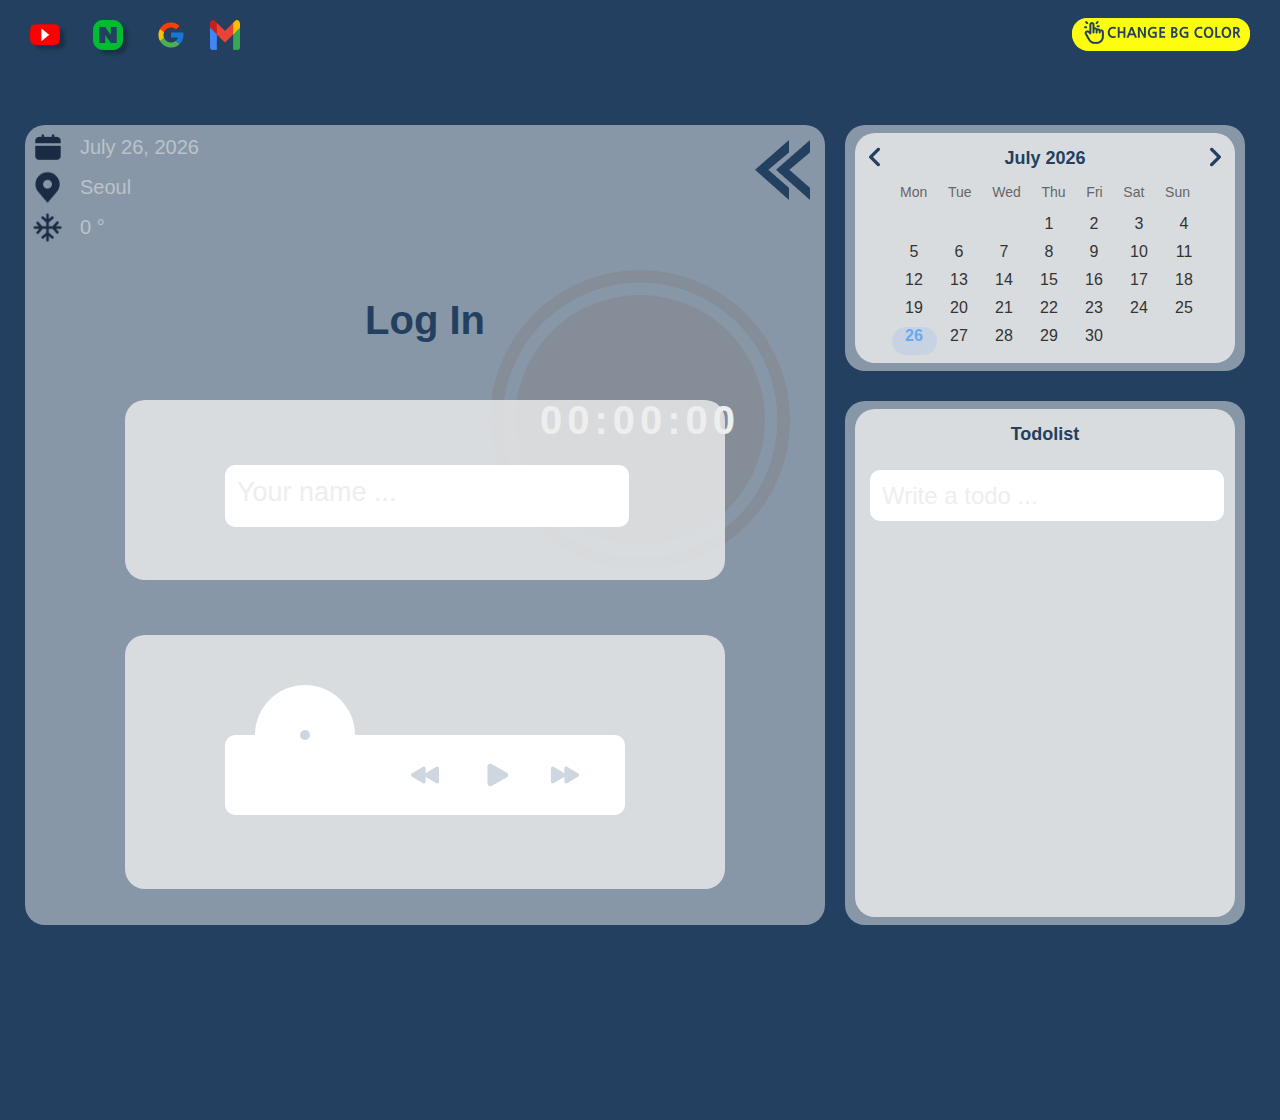
==== html/main.html @ e1b8fecd "[Feat]JS: add function - like login, music player, etc." ====
<!DOCTYPE html>
<html lang="ko-KR">
<head>
  <meta charset="UTF-8">
  <meta http-equiv="X-UA-Compatible" content="IE=edge">
  <meta name="viewport" content="width=device-width, initial-scale=1.0">
  <link rel="stylesheet" href="../css/common/reset.css">
  <link rel="stylesheet" href="../css/common/common.css">
  <!-- <link rel="preconnect" href="https://fonts.googleapis.com">
  <link rel="preconnect" href="https://fonts.gstatic.com" crossorigin>
  <link href="https://fonts.googleapis.com/css2?family=Gothic+A1:wght@300;400;500;700;900&family=Nanum+Gothic+Coding:wght@400;700&family=Nanum+Gothic:wght@400;700;800&display=swap" rel="stylesheet"> -->
  <link rel="stylesheet" href="../css/src/main.css">
  <title>my momentum</title>
</head>
<body>
  <!-- layout -->
  <div id="wrap">
    <h1 class="blind">welcome to my momentum</h1>

    <header id="headBox">
      <h2 class="blind">header area</h2>
      <div class="shortcut_links">
        <ul>
          <li>
            <a href="https://www.youtube.com/">
              <span class="blind">클릭시 유투브 이동합니다</span>
              <img src="../multi/img/youtube_icon.png" alt="유투브 바로가기 아이콘" />
            </a>
          </li>
          <li>
            <a href="https://www.naver.com/">
              <span class="blind">클릭시 네이버 이동합니다</span>
              <img src="../multi/img/naver_icon.png" alt="네이버 바로가기 아이콘" />
            </a>
          </li>
          <li>
            <a href="https://www.google.com/">
              <span class="blind">클릭시 구글 이동합니다</span>
              <img src="../multi/img/google_icon.png" alt="구글 바로가기 아이콘" />
            </a>
          </li>
          <li>
            <a href="https://www.gmail.com/">
              <span class="blind">클릭시 지메일 이동합니다</span>
              <img src="../multi/img/gmail_icon.png" alt="지메일 바로가기 아이콘" />
            </a>
          </li>
        </ul>
      </div><!--// .shortcut_links -->
      <div class="change_bg_color_btn">
        <button type="button">
          <img src="../multi/img/change_bg_color_btn.png" alt="클릭시 배경색 바꾸는 버튼입니다" />
        </button>
      </div>
    </header>

    <section id="mainConBox">
      <h2 class="blind">main content area</h2>

      <section class="main_con_right_side">
        <div class="date_location_weather">
          <ul class="date_location_weather_datails">
            <li>
              <img src="../multi/img/calender_icon.png" alt="날짜 정보" />
              <span class="date_info">December 25, 2021</span>
            </li>
            <li>
              <img src="../multi/img/location_icon.png" alt="위치 정보" />
              <span class="location_info">Seoul</span>
            </li>
            <li>
              <img class="weather_info_img" src="../multi/img/snowy.png" alt="날씨 정보" />
              <span class="weather_info">0 &deg;</span>
            </li>
          </ul>
          <div class="remove_modal_btn">
            <button type="button">
              <img src="../multi/img/remove_modal_btn.png" alt="모달 없애기 버튼" />
            </button>
          </div>
        </div>
        
        <h3>log in</h3>
        <div class="login_part">
          <form action="#">
            <label for="loginName" class="blind">로그인 하려면 이름을 입력하세요</label>
            <input id="loginName" value="" type="text" placeholder="Your name ..." />
          </form>
        </div><!--// .login_part -->
        <div class="music_player_part">
          <div class="player_body">
            <div class="player_album"></div>
            <div class="player_function">
              <button type="button">
                <img src="../multi/img/previous_music_play_button.png" alt="이전 노래 버튼">
              </button>
              <button type="button">
                <img src="../multi/img/music_play_button.png" alt="현재 노래 재생 버튼">
              </button>
              <button type="button">
                <img src="../multi/img/next_music_play_button.png" alt="다음 노래 버튼">
              </button>
            </div>
          </div>
        </div><!--// .music_player_part -->
      </section><!--// .main_con_right_side -->

      <section class="main_con_left_side">
        <h3 class="blind">calender and todolist</h3>
        <div class="calender_part">
          <div>
            <h4>
              <span class="blind">이번 달은</span>
              december
              <span class="blind">입니다</span>
            </h4>
            <button type="button">
              <img src="../multi/img/previous_month_button.png" alt="이전 달로 넘어가기 버튼" />
            </button>
            <button type="button">
              <img src="../multi/img/next_month_button.png" alt="다음 달로 넘어가기 버튼" />
            </button>
          </div>
          <ul class="calender_weekdays">
            <!-- <li></li> * 7 개 -> js 로 mon ~ sun까지 생성할 것 -->
          </ul>
          <ul class="calender_days">
            <!-- <li></li> * ___ 개 -> js 로 ?? api 로?? -->
          </ul>
        </div>
        <div class="todolist_part">
          <h4>
            <span class="blind">오늘의 할일을</span>
            todolist
            <span class="blind">적어주세요</span> 
          </h4>
          <form action="#">
            <label for="aToDO"></label>
            <input id="aToDO" type="text" value="" placeholder="Write a todo ..." />
          </form>
        </div>
      </section><!--// .main_con_left_side-->
    </section><!--// #mainConBox -->

    <section id="mainBgBox">
      <h2 class="blind">main background area</h2>

      <div class="clock">
        <span class="clock_display">00:00:00</span>
      </div>
    </section><!--// .main_con_right_side -->
  </div><!--// #wrap -->


  <!-- script -->
  <script src="../js/src/clock.js"></script>
  <script src="../js/src/bgColor.js"></script>
  <script src="../js/src/weather.js"></script>
  <script src="../js/src/date.js"></script>
  <script src="../js/src/calender.js"></script>
  <script src="../js/src/login.js"></script>
  <script src="../js/src/musicPlayer.js"></script>
  <!-- <script src="../js/src/todolist.js"></script>
  <script src="../js/src/removeModal.js"></script>
  <script src="../js/src/displayMainDetails.js"></script> -->
</body>
</html>
---- css/common/common.css ----
@charset "UTF-8";
/* common.css*/

body {
  font-family: -apple-system, BlinkMacSystemFont, 'Segoe UI', Roboto, Oxygen, Ubuntu, Cantarell, 'Open Sans', 'Helvetica Neue', sans-serif;
  /* font-family: 'Gothic A1', sans-serif;
  font-family: 'Nanum Gothic', sans-serif;
  font-family: 'Nanum Gothic Coding', monospace; */
}

/* common class */
.blind {
  position: absolute;
  width: 0;
  height: 0;
  margin: 0;
  padding: 0;
  border: 0;
  overflow: hidden;
  clip: rect(0 0 0 0); /* IE 6,7 */ 
  clip: rect(0,0,0,0);
}
.hidden {
  display: none;
}



/* styling */
h3 {
  text-transform: capitalize;
  font-size: 40px;
  font-weight: 700;
  color: var(--signature-bg-color);
  text-align: center;
}

h4 {
  padding: 15px 0;
  text-transform: capitalize;
  font-size: 18px;
  font-weight: 700;
  color: var(--signature-bg-color);
  text-align: center;
}
---- css/src/main.css ----
@charset "UTF-8";
/* main.css*/

/* colors 
============================*/
:root {
  --signature-bg-color: #234060;
  --signature-bg-color-2: #1A2C43;
  --yellow: #FFFD0F;
  --grayish-blue: #CED6E0;
  --white: #FFFFFF;
}


/* body
============================*/
#wrap {
  position: relative;
  width: 100%;
  min-width: 1280px;
  height: 100%;
  background-color: var(--signature-bg-color);
}

/* #headBox 
======================================== */
#headBox {
  display: flex;
  justify-content: space-between;
  align-items: center;
  height: 70px;
  padding: 0px 30px;
  /* background-color: #eee; */
}

/* .shortcut_links 
----------------------------------------- */
.shortcut_links > ul {
  width: 210px;
  height: 30px;
  display: flex;
  justify-content: space-between;
}

/* .change_bg_color_btn  
----------------------------------------- */
.change_bg_color_btn button {
  border-radius: 20px;
  background-color: var(--yellow);
}
.change_bg_color_btn button:hover {
  cursor: pointer;
}




/* #mainConBox 
======================================== */
#mainConBox {
  display: flex;
  align-items: center;

  position: absolute;
  top: 70px;
  left: 50%;
  transform: translateX(-50%);
  z-index: 100;
  height: auto;
  min-height: 850px;
  padding: 30px;
}

/* #mainConBox .main_con_right_side 
----------------------------------------- */
.main_con_right_side {
  position: relative;

  width: 800px;
  height: 800px;
  border-radius: 20px;
  background-color: rgba(238, 238, 238, 0.5);
}
.date_location_weather {
  max-height: calc(40px * 3);
  /* background-color: #eae; */
}
/* .main_con_right_side ul {} */
.main_con_right_side li {
  display: flex;
  height: 40px;
}
.main_con_right_side img {
  padding: 5px 15px 0px 5px;
}
.date_info, 
.location_info, 
.weather_info {
  font-size: 20px;
  font-weight: 500;
  line-height: 44px;
  color:rgba(238, 238, 238, 0.5);
}


.remove_modal_btn {
  width: 55px;
  height: 60px;
  position: absolute;
  top: 15px;
  right: 15px;
}
.remove_modal_btn > button {
  width: 55px;
  height: 60px;
}
.remove_modal_btn > button:hover {
  cursor: pointer;
}
.remove_modal_btn img {
  padding: 0;
}


h3 {
  padding: 45px 0 10px 0;
  line-height: 60px;
}

/* .login_part 
----------------------------------------- */
.login_part {
  width: 600px;
  height: 180px;
  margin: auto;
  margin-top: 40px;
  background-color: rgba(238, 238, 238, 0.8);
  border-radius: 20px;
}
.login_part form {
  width: 400px;
  margin: auto;
  padding-top: 65px;
  /* background-color: #ead; */
}
.login_part input {
  width: 400px;
  height: 60px;;
  background-color: var(--white);
  border-radius: 10px;
  text-indent: 10px;
}
.login_part input::placeholder {
  font-size: 27px;
  font-weight: 500;
  color: #eee;
}

/* .music_player_part 
----------------------------------------- */
.music_player_part {
  width: 600px;
  height: calc(254px - 100px);
  margin: auto;
  margin-top: 55px;  
  padding-top: 100px;
  background-color: rgba(238, 238, 238, 0.8);
  border-radius: 20px;
}
.player_body {
  position: relative;
  width: 400px;
  height: 80px;
  margin: auto;
  background-color: var(--white);
  border-radius: 10px;
}


.player_body::before {
  position: absolute;
  top: -50px;
  left: 30px;
  z-index: 110;

  width: 100px;
  height: 100px;
  border-radius: 100%;
  background-color: var(--white);
  
  display: block;
  content: "";
  overflow: hidden;
}

.player_album {
  position: relative;
  position: absolute;
  top: calc(-50px + 10px);
  left: calc(30px + 10px);
  z-index: 111;

  width: 80px;
  height: 80px;
  border-radius: 100%;
  background-image: url(https://images.unsplash.com/photo-1574169208507-84376144848b?ixlib=rb-1.2.1&ixid=MnwxMjA3fDB8MHxwaG90by1wYWdlfHx8fGVufDB8fHx8&auto=format&fit=crop&w=879&q=80);
  background-position: center;
  background-repeat: no-repeat;
  background-size: cover;
}
.player_album::before {
  position: absolute;
  top: 50%;
  left: 50%;
  transform: translate(-50%, -50%);

  width: 14px;
  height: 14px;
  background-color: var(--white);
  border-radius: 100%;

  display: block;
  content: "";
  overflow: hidden;
}
.player_album::after {
  position: absolute;
  top: 50%;
  left: 50%;
  transform: translate(-50%, -50%);

  width: 10px;
  height: 10px;
  background-color: var(--grayish-blue);
  border-radius: 100%;

  display: block;
  content: "";
  overflow: hidden;
}


.player_function {
  display: flex;
  justify-content: space-between;
  float: right;
  width: 190px;
  margin-right: 30px;
  margin-top: 20px;
}
.player_function button:hover {
  cursor: pointer;
}



/* #mainConBox .main_con_left_side 
----------------------------------------- */
.main_con_left_side {
  width: 400px;
  height: 800px;
  margin-left: 30px;
  padding-top: 15px;
}


/* .calender_part 
------------------------------------ */
.calender_part {
  position: relative;

  width: 380px;
  height: 230px;
  margin-bottom: calc(30px + ((246px - 230px) + (524px - 508px)) / 2);   /* 48px */
  border-radius: 20px;
  background-color: rgba(238, 238, 238, 0.8);
}
.calender_part::before {
  position: absolute;
  top: 50%;
  left: 50%;
  transform: translate(-50%, -50%);
  z-index: -1;

  width: 400px;
  height: 246px;
  border-radius: 20px;
  background-color: rgba(238, 238, 238, 0.5);

  display: block;
  content: "";
  overflow: hidden;
}

.calender_part > div {
  display: flex;
  justify-content: space-between;
}
.calender_part > div > h4 {
  order: 2;
}
.calender_part > div > button:first-child {
  order: 1;
}
.calender_part > div > button:last-child {
  order: 3;
}

.calender_weekdays {
  display: flex;
  justify-content: space-between;
  width: 290px;
  margin: auto;
}
.calender_weekdays li {
  font-size: 14px;
  font-weight: 300;
  color: #666;
  text-transform: capitalize;
}

.calender_days {
  display: flex;
  flex-wrap: wrap;
  width: 315px;
  padding-left: 8px;
  padding-top: 15px;
  margin: auto;
}
.calender_days li {
  width: 45px;
  height: 28px;
  font-size: 16px;
  font-weight: 300;
  color: #333;
  text-align: center;
}
.calender_days li.hightlight_today {
  background-color: #c7d3e3;
  border-radius: 45px;
  font-weight: 700;
  color: #66aaf2;
}
.calender_days li.hightlight_today:hover {
  background-color: #89b5e4;
  transform: scale(1.015);
  color: var(--grayish-blue);
}

/* .todolist 
---------------------------------- */
.todolist_part {
  position: relative;

  width: 380px;
  height: 508px;
  border-radius: 20px;
  background-color: rgba(238, 238, 238, 0.8);
}

.todolist_part::before {
  position: absolute;
  top: 50%;
  left: 50%;
  transform: translate(-50%, -50%);
  z-index: -1;

  width: 400px;
  height: 524px;
  border-radius: 20px;
  background-color: rgba(238, 238, 238, 0.5);

  display: block;
  content: "";
  overflow: hidden;
}

.todolist_part form {
  width: 350px;
  margin: auto;
  padding-top: 10px;
  /* background-color: #ead; */
}
.todolist_part input {
  width: 350px;
  height: 40px;;
  background-color: var(--white);
  border-radius: 10px;
  text-indent: 10px;
  padding-top: 10px;
}
.todolist_part input::placeholder {
  font-size: 24px;
  font-weight: 500;
  color: #eee;
}




/* #mainBgBox
======================================== */
#mainBgBox {
  height: auto;
  min-height: 850px;
  padding-top: 200px;
}
.clock{
  position: relative;
  width: 300px;
  height: 300px;
  border-radius: 100%;
  margin: auto;
  background-color: var(--signature-bg-color-2);
}
.clock::before {
  position: absolute;
  top: 50%;
  left: 50%;
  transform: translate(-50%, -50%);
  width: 275px;
  height: 275px;
  display: block;
  content: "";
  overflow: hidden;
  border-radius: 100%;
  /* border: 1px solid #fff; */
  background-color:  var(--signature-bg-color);
}
.clock::after {
  position: absolute;
  top: 50%;
  left: 50%;
  transform: translate(-50%, -50%);
  z-index: 1;
  width: 250px;
  height: 250px;
  display: block;
  content: "";
  overflow: hidden;
  border-radius: 100%;
  /* border: 1px solid #ead; */
  background-color:  var(--signature-bg-color-2);
}

.clock_display {
  position: absolute;
  top: 50%;
  left: 50%;
  transform: translate(-50%, -50%);
  z-index: 10;

  font-size: 40px;
  font-weight: 600;
  font-family: -apple-system, BlinkMacSystemFont, 'Segoe UI', Roboto, Oxygen, Ubuntu, Cantarell, 'Open Sans', 'Helvetica Neue', sans-serif;
  letter-spacing: 5px;
  color: #eee;
}
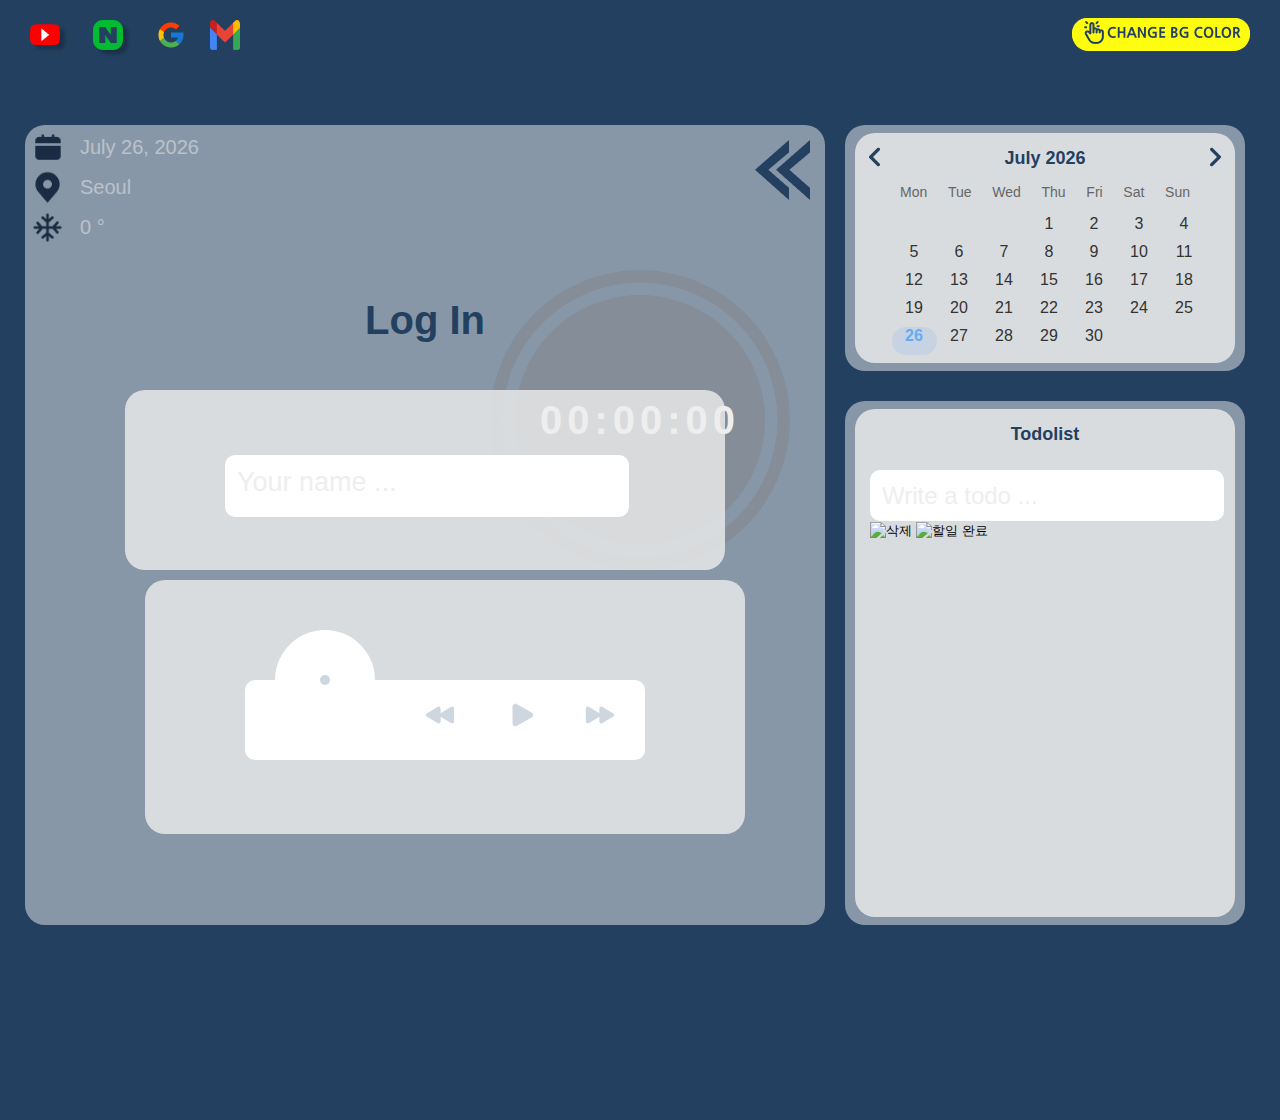
==== commit cd7d9f3c: "[Docs]interim commit: for backup" ====
--- a/html/main.html
+++ b/html/main.html
@@ -87,26 +87,14 @@
             <input id="loginName" value="" type="text" placeholder="Your name ..." />
           </form>
         </div><!--// .login_part -->
-        <div class="music_player_part">
-          <div class="player_body">
-            <div class="player_album"></div>
-            <div class="player_function">
-              <button type="button">
-                <img src="../multi/img/previous_music_play_button.png" alt="이전 노래 버튼">
-              </button>
-              <button type="button">
-                <img src="../multi/img/music_play_button.png" alt="현재 노래 재생 버튼">
-              </button>
-              <button type="button">
-                <img src="../multi/img/next_music_play_button.png" alt="다음 노래 버튼">
-              </button>
-            </div>
-          </div>
-        </div><!--// .music_player_part -->
+
+        <!-- 원래 .music_player_part 있던 자리! -->
+      
       </section><!--// .main_con_right_side -->
 
       <section class="main_con_left_side">
         <h3 class="blind">calender and todolist</h3>
+
         <div class="calender_part">
           <div>
             <h4>
@@ -138,9 +126,41 @@
             <label for="aToDO"></label>
             <input id="aToDO" type="text" value="" placeholder="Write a todo ..." />
           </form>
+          <ul class="todos">
+            <li>
+              <!-- todo 내용... -->
+              <div class="todo_btn_wrapper">
+                <button type="button">
+                  <img src="../multi/img/" alt="삭제">
+                </button>
+                <button type="button">
+                  <img src="../multi/img/" alt="할일 완료">
+                </button>
+              </div>
+            </li>
+          </ul>
         </div>
       </section><!--// .main_con_left_side-->
     </section><!--// #mainConBox -->
+
+    <!-- 뮤직 플레이어 개별로 그냥 뺌 -->
+    <div class="music_player_part">
+      <div class="player_body">
+        <audio class="music_player_src blind" src="../multi/audio/GoAllIn.mp3" ></audio>
+        <div class="player_album"></div>
+        <div class="player_function">
+          <button type="button">
+            <img src="../multi/img/previous_music_play_button.png" alt="이전 노래 버튼">
+          </button>
+          <button type="button">
+            <img src="../multi/img/music_play_button.png" alt="현재 노래 재생 버튼">
+          </button>
+          <button type="button">
+            <img src="../multi/img/next_music_play_button.png" alt="다음 노래 버튼">
+          </button>
+        </div>
+      </div><!--// .player_body -->
+    </div><!--// .music_player_part -->
 
     <section id="mainBgBox">
       <h2 class="blind">main background area</h2>
@@ -160,8 +180,9 @@
   <script src="../js/src/calender.js"></script>
   <script src="../js/src/login.js"></script>
   <script src="../js/src/musicPlayer.js"></script>
-  <!-- <script src="../js/src/todolist.js"></script>
+  <script src="../js/src/todolist.js"></script>
   <script src="../js/src/removeModal.js"></script>
-  <script src="../js/src/displayMainDetails.js"></script> -->
+  <!-- <script src="../js/src/displayMainDetails.js"></script> -->
+  <!-- <script src="../js/src/removeModalAddDetails.js">위에 두게 합친버전...</script> -->
 </body>
 </html>--- a/css/src/main.css
+++ b/css/src/main.css
@@ -16,6 +16,7 @@
 ============================*/
 #wrap {
   position: relative;
+
   width: 100%;
   min-width: 1280px;
   height: 100%;
@@ -123,7 +124,7 @@
 
 
 h3 {
-  padding: 45px 0 10px 0;
+  padding: 45px 0 0 0;
   line-height: 60px;
 }
 
@@ -159,14 +160,36 @@
 /* .music_player_part 
 ----------------------------------------- */
 .music_player_part {
+  position: relative;
+
+  position: absolute;
+  top: 580px;
+  left: 145px;
+  z-index: 120;
+
   width: 600px;
   height: calc(254px - 100px);
   margin: auto;
-  margin-top: 55px;  
+  /* margin-top: 55px;   */
   padding-top: 100px;
   background-color: rgba(238, 238, 238, 0.8);
   border-radius: 20px;
 }
+
+.music_player_part_bg {
+  position: absolute;
+  top: 50%;
+  left: 50%;
+  transform: translate(-50%, -50%);
+  z-index: -1;
+
+  display: none;
+  width: 621px;
+  height: 270px;
+  border-radius: 20px;
+  background-color: rgba(238, 238, 238, 0.5);
+}
+
 .player_body {
   position: relative;
   width: 400px;
@@ -203,7 +226,7 @@
   width: 80px;
   height: 80px;
   border-radius: 100%;
-  background-image: url(https://images.unsplash.com/photo-1574169208507-84376144848b?ixlib=rb-1.2.1&ixid=MnwxMjA3fDB8MHxwaG90by1wYWdlfHx8fGVufDB8fHx8&auto=format&fit=crop&w=879&q=80);
+  background-image: url("https://images.unsplash.com/photo-1574169208507-84376144848b?ixlib=rb-1.2.1&ixid=MnwxMjA3fDB8MHxwaG90by1wYWdlfHx8fGVufDB8fHx8&auto=format&fit=crop&w=879&q=80");
   background-position: center;
   background-repeat: no-repeat;
   background-size: cover;
@@ -251,6 +274,28 @@
 .player_function button:hover {
   cursor: pointer;
 }
+
+
+
+/* spin animation */
+@keyframes spinAnimation {
+  0% {
+    transform: rotate(0deg);
+  }25% {
+    transform: rotate(90deg);
+  }50% {
+    transform: rotate(180deg);
+  }75% {
+    transform: rotate(270deg);
+  }100% {
+    transform: rotate(360deg);
+  }
+}
+
+.player_album.spin {
+  animation: spinAnimation 1.5s linear infinite;
+}
+
 
 
 
@@ -395,12 +440,19 @@
   color: #eee;
 }
 
+.todos {
+  width: 350px;
+  height: auto;
+  margin: auto;
+}
 
 
 
 /* #mainBgBox
 ======================================== */
 #mainBgBox {
+  position: relative;
+  
   height: auto;
   min-height: 850px;
   padding-top: 200px;
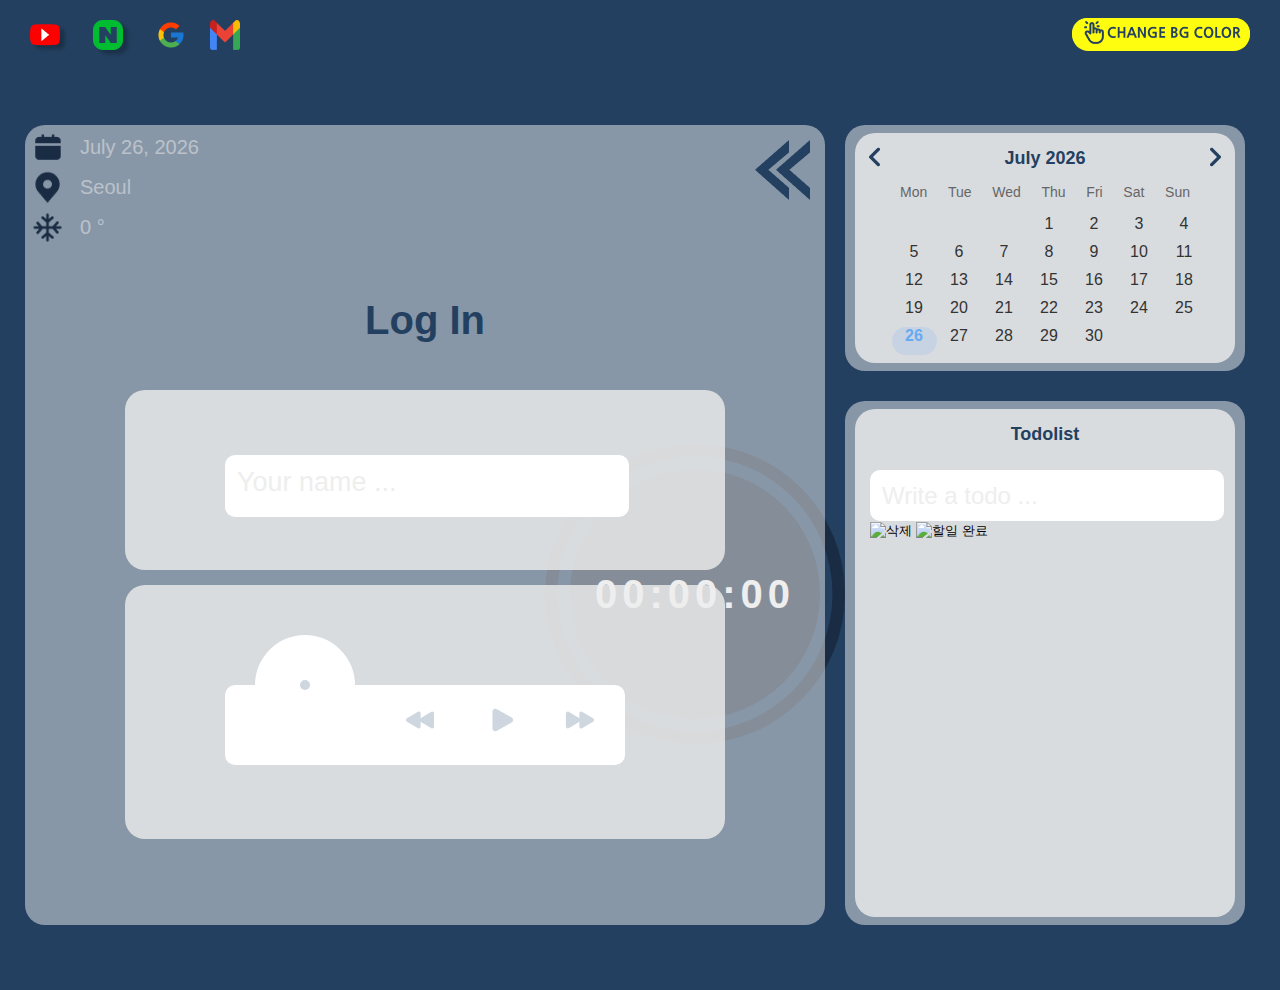
==== commit 8ad0a30b: "[Feat]removeModalAddDetails.js: add more details" ====
--- a/html/main.html
+++ b/html/main.html
@@ -6,9 +6,9 @@
   <meta name="viewport" content="width=device-width, initial-scale=1.0">
   <link rel="stylesheet" href="../css/common/reset.css">
   <link rel="stylesheet" href="../css/common/common.css">
-  <!-- <link rel="preconnect" href="https://fonts.googleapis.com">
-  <link rel="preconnect" href="https://fonts.gstatic.com" crossorigin>
-  <link href="https://fonts.googleapis.com/css2?family=Gothic+A1:wght@300;400;500;700;900&family=Nanum+Gothic+Coding:wght@400;700&family=Nanum+Gothic:wght@400;700;800&display=swap" rel="stylesheet"> -->
+  <link rel="preconnect" href="https://fonts.googleapis.com">
+    <link rel="preconnect" href="https://fonts.gstatic.com" crossorigin>
+    <link href="https://fonts.googleapis.com/css2?family=Gothic+A1:wght@300;400;500;700;900&family=League+Script&family=Licorice&family=Monsieur+La+Doulaise&family=Nanum+Gothic+Coding:wght@400;700&family=Nanum+Gothic:wght@400;700;800&family=Oooh+Baby&family=Shadows+Into+Light&family=Waterfall&display=swap" rel="stylesheet">
   <link rel="stylesheet" href="../css/src/main.css">
   <title>my momentum</title>
 </head>
@@ -57,42 +57,61 @@
     <section id="mainConBox">
       <h2 class="blind">main content area</h2>
 
+      <div class="main_con_left_side_outer">
+        <section class="main_con_left_side">
+          <div class="date_location_weather">
+            <ul class="date_location_weather_datails">
+              <li>
+                <img src="../multi/img/calender_icon.png" alt="날짜 정보" />
+                <span class="date_info">December 25, 2021</span>
+              </li>
+              <li>
+                <img src="../multi/img/location_icon.png" alt="위치 정보" />
+                <span class="location_info">Seoul</span>
+              </li>
+              <li>
+                <img class="weather_info_img" src="../multi/img/snowy.png" alt="날씨 정보" />
+                <span class="weather_info">0 &deg;</span>
+              </li>
+            </ul>
+            <div class="remove_modal_btn">
+              <button type="button">
+                <img src="../multi/img/remove_modal_btn.png" alt="모달 없애기 버튼" />
+              </button>
+            </div>
+          </div>
+        
+          <h3>log in</h3>
+          <div class="login_part">
+            <form action="#">
+              <label for="loginName" class="blind">로그인 하려면 이름을 입력하세요</label>
+              <input id="loginName" value="" type="text" placeholder="Your name ..." />
+            </form>
+          </div><!--// .login_part -->
+          <!-- 원래 .music_player_part 있던 자리! -->
+        
+        </section><!--// .main_con_left_side -->
+          <!-- 뮤직 플레이어 개별로 그냥 뺌 -->
+          <div class="music_player_part">
+            <div class="player_body">
+              <audio class="music_player_src blind" src="../multi/audio/GoAllIn.mp3" ></audio>
+              <div class="player_album"></div>
+              <div class="player_function">
+                <button type="button">
+                  <img src="../multi/img/previous_music_play_button.png" alt="이전 노래 버튼">
+                </button>
+                <button type="button">
+                  <img src="../multi/img/music_play_button.png" alt="현재 노래 재생 버튼">
+                </button>
+                <button type="button">
+                  <img src="../multi/img/next_music_play_button.png" alt="다음 노래 버튼">
+                </button>
+              </div>
+            </div><!--// .player_body -->
+          </div><!--// .music_player_part -->
+      </div><!--// .main_con_left_side_outer -->
+      
       <section class="main_con_right_side">
-        <div class="date_location_weather">
-          <ul class="date_location_weather_datails">
-            <li>
-              <img src="../multi/img/calender_icon.png" alt="날짜 정보" />
-              <span class="date_info">December 25, 2021</span>
-            </li>
-            <li>
-              <img src="../multi/img/location_icon.png" alt="위치 정보" />
-              <span class="location_info">Seoul</span>
-            </li>
-            <li>
-              <img class="weather_info_img" src="../multi/img/snowy.png" alt="날씨 정보" />
-              <span class="weather_info">0 &deg;</span>
-            </li>
-          </ul>
-          <div class="remove_modal_btn">
-            <button type="button">
-              <img src="../multi/img/remove_modal_btn.png" alt="모달 없애기 버튼" />
-            </button>
-          </div>
-        </div>
-        
-        <h3>log in</h3>
-        <div class="login_part">
-          <form action="#">
-            <label for="loginName" class="blind">로그인 하려면 이름을 입력하세요</label>
-            <input id="loginName" value="" type="text" placeholder="Your name ..." />
-          </form>
-        </div><!--// .login_part -->
-
-        <!-- 원래 .music_player_part 있던 자리! -->
-      
-      </section><!--// .main_con_right_side -->
-
-      <section class="main_con_left_side">
         <h3 class="blind">calender and todolist</h3>
 
         <div class="calender_part">
@@ -140,35 +159,23 @@
             </li>
           </ul>
         </div>
-      </section><!--// .main_con_left_side-->
+      </section><!--// .main_con_right_side-->
     </section><!--// #mainConBox -->
-
-    <!-- 뮤직 플레이어 개별로 그냥 뺌 -->
-    <div class="music_player_part">
-      <div class="player_body">
-        <audio class="music_player_src blind" src="../multi/audio/GoAllIn.mp3" ></audio>
-        <div class="player_album"></div>
-        <div class="player_function">
-          <button type="button">
-            <img src="../multi/img/previous_music_play_button.png" alt="이전 노래 버튼">
-          </button>
-          <button type="button">
-            <img src="../multi/img/music_play_button.png" alt="현재 노래 재생 버튼">
-          </button>
-          <button type="button">
-            <img src="../multi/img/next_music_play_button.png" alt="다음 노래 버튼">
-          </button>
-        </div>
-      </div><!--// .player_body -->
-    </div><!--// .music_player_part -->
 
     <section id="mainBgBox">
       <h2 class="blind">main background area</h2>
+
+      <!-- my aim p tag -->
+
+      <ul class="main_bg_box_details">    
+        <!-- (li > (img + span)) * 5 -->
+      </ul>
 
       <div class="clock">
         <span class="clock_display">00:00:00</span>
       </div>
     </section><!--// .main_con_right_side -->
+
   </div><!--// #wrap -->
 
 
@@ -181,8 +188,6 @@
   <script src="../js/src/login.js"></script>
   <script src="../js/src/musicPlayer.js"></script>
   <script src="../js/src/todolist.js"></script>
-  <script src="../js/src/removeModal.js"></script>
-  <!-- <script src="../js/src/displayMainDetails.js"></script> -->
-  <!-- <script src="../js/src/removeModalAddDetails.js">위에 두게 합친버전...</script> -->
+  <script src="../js/src/removeModalAddDetails.js"></script>
 </body>
 </html>--- a/css/common/common.css
+++ b/css/common/common.css
@@ -3,9 +3,6 @@
 
 body {
   font-family: -apple-system, BlinkMacSystemFont, 'Segoe UI', Roboto, Oxygen, Ubuntu, Cantarell, 'Open Sans', 'Helvetica Neue', sans-serif;
-  /* font-family: 'Gothic A1', sans-serif;
-  font-family: 'Nanum Gothic', sans-serif;
-  font-family: 'Nanum Gothic Coding', monospace; */
 }
 
 /* common class */
--- a/css/src/main.css
+++ b/css/src/main.css
@@ -1,5 +1,6 @@
 @charset "UTF-8";
 /* main.css*/
+
 
 /* colors 
 ============================*/
@@ -72,11 +73,13 @@
   padding: 30px;
 }
 
-/* #mainConBox .main_con_right_side 
+/* #mainConBox .main_con_left_side 
 ----------------------------------------- */
-.main_con_right_side {
-  position: relative;
-
+.main_con_left_side_outer {
+  position: relative;
+}
+
+.main_con_left_side {
   width: 800px;
   height: 800px;
   border-radius: 20px;
@@ -87,11 +90,11 @@
   /* background-color: #eae; */
 }
 /* .main_con_right_side ul {} */
-.main_con_right_side li {
+.main_con_left_side li {
   display: flex;
   height: 40px;
 }
-.main_con_right_side img {
+.main_con_left_side img {
   padding: 5px 15px 0px 5px;
 }
 .date_info, 
@@ -163,8 +166,8 @@
   position: relative;
 
   position: absolute;
-  top: 580px;
-  left: 145px;
+  top: 460px;
+  left: 100px;
   z-index: 120;
 
   width: 600px;
@@ -299,9 +302,9 @@
 
 
 
-/* #mainConBox .main_con_left_side 
+/* #mainConBox .main_con_right_side 
 ----------------------------------------- */
-.main_con_left_side {
+.main_con_right_side {
   width: 400px;
   height: 800px;
   margin-left: 30px;
@@ -455,8 +458,86 @@
   
   height: auto;
   min-height: 850px;
-  padding-top: 200px;
-}
+  padding-top: 70px;
+  padding-left: 110px;
+}
+#mainBgBox p {
+  width: 700px;
+  margin: 0;
+  color: var(--grayish-blue);
+
+  font-family: 'Gothic A1', sans-serif;
+  font-family: 'League Script', cursive;
+  font-family: 'Licorice', cursive;
+  font-family: 'Monsieur La Doulaise', cursive;
+  font-family: 'Nanum Gothic', sans-serif;
+  font-family: 'Nanum Gothic Coding', monospace;
+  font-family: 'Oooh Baby', cursive;
+  font-family: 'Shadows Into Light', cursive;
+  font-family: 'Waterfall', cursive;
+
+  font-size: 2rem;
+  text-align: center;
+}
+
+.main_bg_box_details {
+  display: inline-block;
+  height: auto;
+  min-height: 250px;
+  margin-top: 50px;
+}
+.main_bg_box_details li {
+  display: flex;
+  
+  width: auto;
+  min-width: 300px;
+  height: 40px;
+  padding: 5px;
+  margin-bottom: 15px;
+  /* background-color: #fea; */
+}
+.main_bg_box_details li:nth-child(1) {
+  margin-left: 300px;
+  /* background-color: #9BC9A4; */
+}
+.main_bg_box_details li:nth-child(2) {
+  margin-left: 330px;
+  /* background-color: #1DF75C; */
+}
+.main_bg_box_details li:nth-child(3) {
+  margin-left: 350px;
+  /* background-color: #C6C42A; */
+}
+.main_bg_box_details li:nth-child(4) {
+  margin-left: 330px;
+  /* background-color: #E6F6C7; */
+}
+.main_bg_box_details li:nth-child(5) {
+  margin-left: 300px;
+  /* background-color: #F15A00; */
+}
+.main_bg_box_details li span {
+  display: inline-block;
+  width: auto;
+  min-width: 100px;
+  height: auto;
+  min-height: 30px;
+  margin-left: 15px;
+  color: var(--grayish-blue);
+  /* color:rgba(238, 238, 238, 0.5); */
+  font-size: 20px;
+  font-weight: 500;
+  line-height: 40px;
+}
+.main_bg_box_details li img {
+  width: auto;
+  min-width: 40px;
+  height: auto;
+  min-height: 30px;
+}
+
+
+
 .clock{
   position: relative;
   width: 300px;
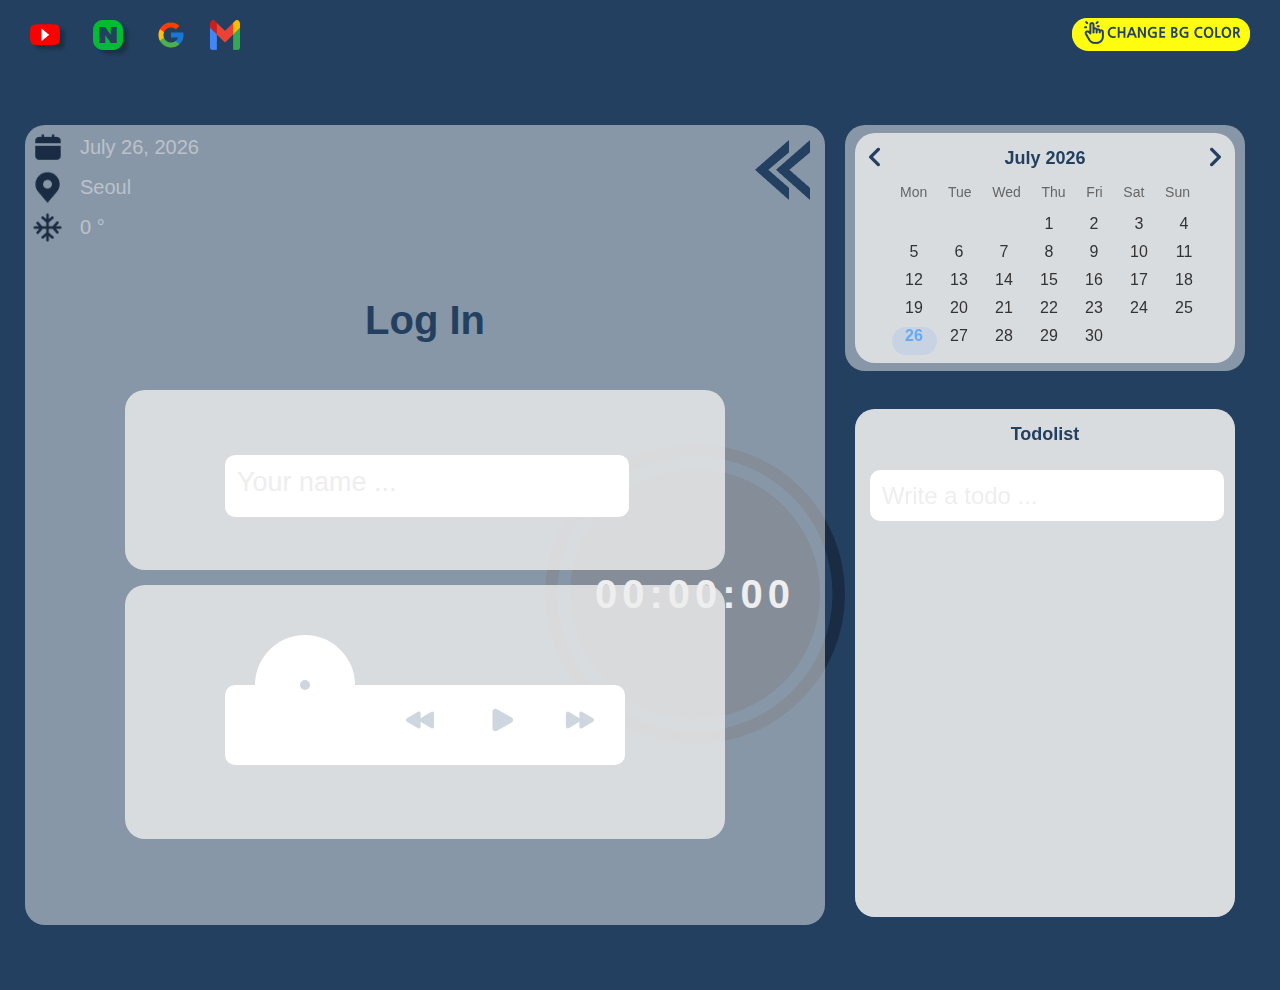
==== commit 56646b68: "[Feat]todolist.js: todolist function - but cannot be stored in localStorage yet" ====
--- a/html/main.html
+++ b/html/main.html
@@ -146,8 +146,9 @@
             <input id="aToDO" type="text" value="" placeholder="Write a todo ..." />
           </form>
           <ul class="todos">
-            <li>
-              <!-- todo 내용... -->
+            <!-- todo ... -->
+            <!-- <li>
+              <p>todo 내용 </p>
               <div class="todo_btn_wrapper">
                 <button type="button">
                   <img src="../multi/img/" alt="삭제">
@@ -156,7 +157,7 @@
                   <img src="../multi/img/" alt="할일 완료">
                 </button>
               </div>
-            </li>
+            </li> -->
           </ul>
         </div>
       </section><!--// .main_con_right_side-->
--- a/css/src/main.css
+++ b/css/src/main.css
@@ -404,6 +404,8 @@
   height: 508px;
   border-radius: 20px;
   background-color: rgba(238, 238, 238, 0.8);
+
+  overflow-y: scroll;
 }
 
 .todolist_part::before {
@@ -448,6 +450,49 @@
   height: auto;
   margin: auto;
 }
+.todos li {
+  position: relative;
+  width: 320px;
+  height: auto;
+  min-height: 30px;
+  margin-top: 10px;
+  margin-left: 30px;
+
+  list-style: square;
+
+  font-weight: 600;
+  font-size: 20px;
+  color: var(--signature-bg-color);
+}
+.todos li p {
+  display: inline-block;
+  width: auto;
+  max-width: 250px;
+  height: auto; 
+  margin: 0;
+  margin-top: 5px;
+  overflow-wrap: break-word;
+  /* background-color: #fff; */
+}
+
+.todo_btn_wrapper {
+  position: absolute;
+  top: 5px;
+  right: 10px;
+  display: inline-block;
+}
+
+.todo_btn_wrapper button:hover {
+  cursor: pointer;
+  transform: scale(1.1);
+}
+.todo_btn_wrapper button:focus {
+  outline: 3px solid #afd;
+}
+.todo_btn_wrapper button:nth-child(1) {
+  margin-right: 10px;
+}
+
 
 
 
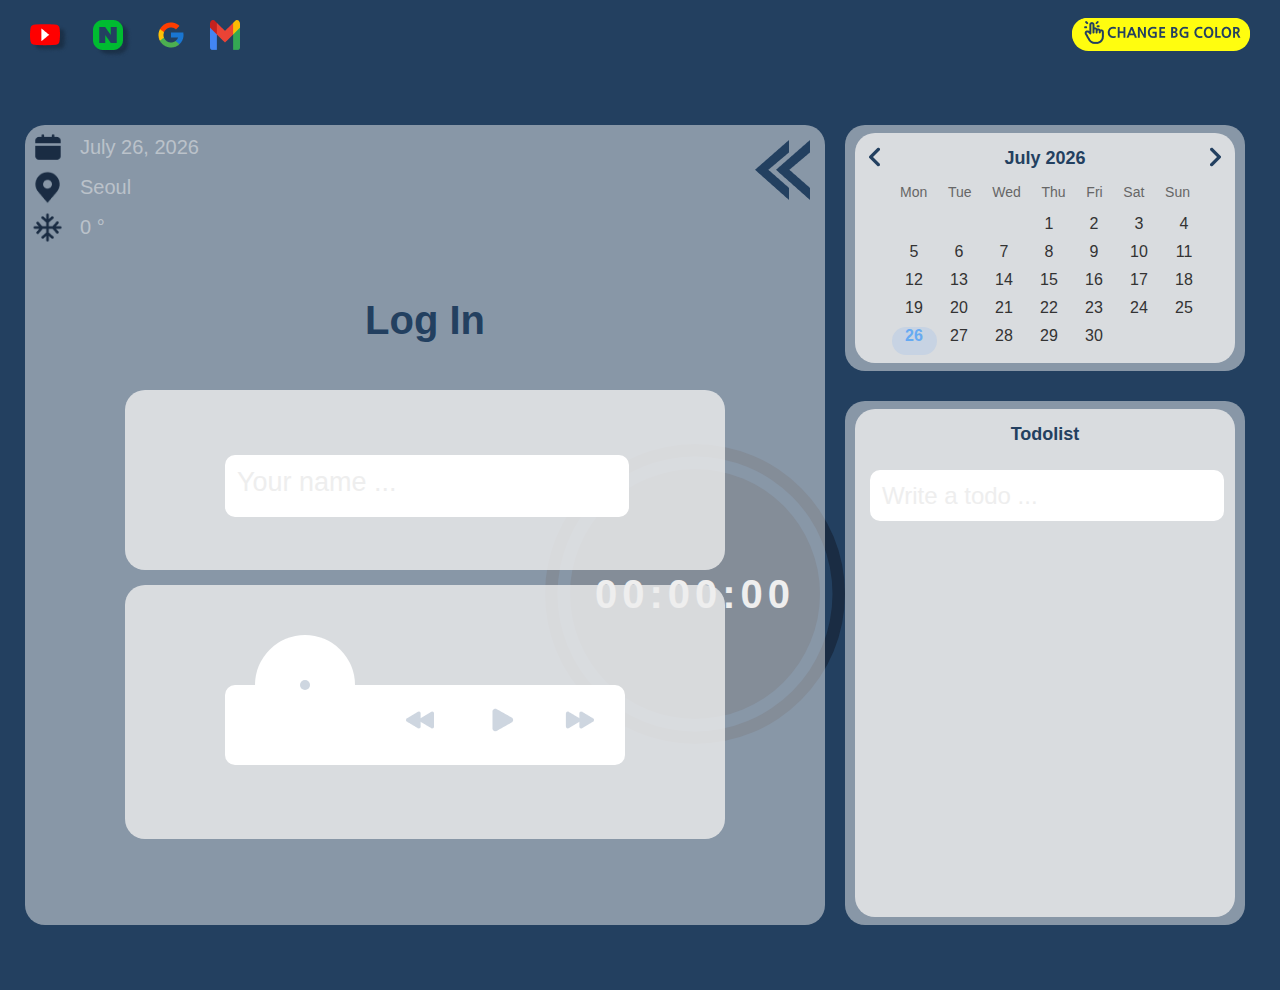
==== commit 21a5797a: "[Add] main.html: add favicon" ====
--- a/html/main.html
+++ b/html/main.html
@@ -7,10 +7,16 @@
   <link rel="stylesheet" href="../css/common/reset.css">
   <link rel="stylesheet" href="../css/common/common.css">
   <link rel="preconnect" href="https://fonts.googleapis.com">
-    <link rel="preconnect" href="https://fonts.gstatic.com" crossorigin>
-    <link href="https://fonts.googleapis.com/css2?family=Gothic+A1:wght@300;400;500;700;900&family=League+Script&family=Licorice&family=Monsieur+La+Doulaise&family=Nanum+Gothic+Coding:wght@400;700&family=Nanum+Gothic:wght@400;700;800&family=Oooh+Baby&family=Shadows+Into+Light&family=Waterfall&display=swap" rel="stylesheet">
+  <link rel="preconnect" href="https://fonts.gstatic.com" crossorigin>
+  <link href="https://fonts.googleapis.com/css2?family=Gothic+A1:wght@300;400;500;700;900&family=League+Script&family=Licorice&family=Monsieur+La+Doulaise&family=Nanum+Gothic+Coding:wght@400;700&family=Nanum+Gothic:wght@400;700;800&family=Oooh+Baby&family=Shadows+Into+Light&family=Waterfall&display=swap" rel="stylesheet">
   <link rel="stylesheet" href="../css/src/main.css">
   <title>my momentum</title>
+
+  <!-- Chrome, Safari, IE --> 
+  <link rel="shortcut icon" href="../multi/favicon/favicon_opt_5.png"> 
+  <!-- Firefox, Opera (Chrome and Safari say thanks but no thanks) --> 
+  <link rel="icon" size="16x16" href="../multi/favicon/favicon_opt_5.png">
+
 </head>
 <body>
   <!-- layout -->
--- a/css/src/main.css
+++ b/css/src/main.css
@@ -405,7 +405,7 @@
   border-radius: 20px;
   background-color: rgba(238, 238, 238, 0.8);
 
-  overflow-y: scroll;
+  /* overflow-y: scroll; */
 }
 
 .todolist_part::before {
@@ -604,6 +604,25 @@
   border-radius: 100%;
   /* border: 1px solid #fff; */
   background-color:  var(--signature-bg-color);
+
+  /* 다시 ...  */
+  /* background: linear-gradient(170deg, yellow, orange); */
+
+  /* 시간대별로 ... 
+  clip-path: inset(0 0 100% 50%);  // 12시 or 0
+  clip-path: inset(0 0 85% 50%);   // 1시
+  clip-path: inset(0 0 70% 50%);   // 2시
+  clip-path: inset(0 0 50% 50%);   // 3시
+  clip-path: inset(0 0 35% 50%);   // 4시 
+  clip-path: inset(0 0 15% 50%);   // 5시 
+  clip-path: inset(0 0 0% 50%);    // 6시
+  clip-path: polygon(50% 0%, 100% 0, 100% 100%, 0 100%, 0 90%, 30% 100%, 50% 50%); // 7시
+  clip-path: polygon(50% 0%, 100% 0, 100% 100%, 0 100%, 0 90%, 15% 75%, 50% 50%);  // 8시
+  clip-path: polygon(50% 0, 100% 0, 100% 100%, 0 100%, 0 50%, 50% 50%); // 9시
+  clip-path: polygon(50% 0%, 100% 0, 100% 100%, 0 100%, 0 15%, 9% 15%, 49% 28%); // 10시
+  clip-path: polygon(50% 0, 100% 0, 100% 100%, 0 100%, 0 0, 30% 0, 31% 15%, 50% 15%); // 11시
+  clip-path: inset(0 0 0 0); // 12시 or 24시
+  */
 }
 .clock::after {
   position: absolute;
@@ -617,7 +636,6 @@
   content: "";
   overflow: hidden;
   border-radius: 100%;
-  /* border: 1px solid #ead; */
   background-color:  var(--signature-bg-color-2);
 }
 
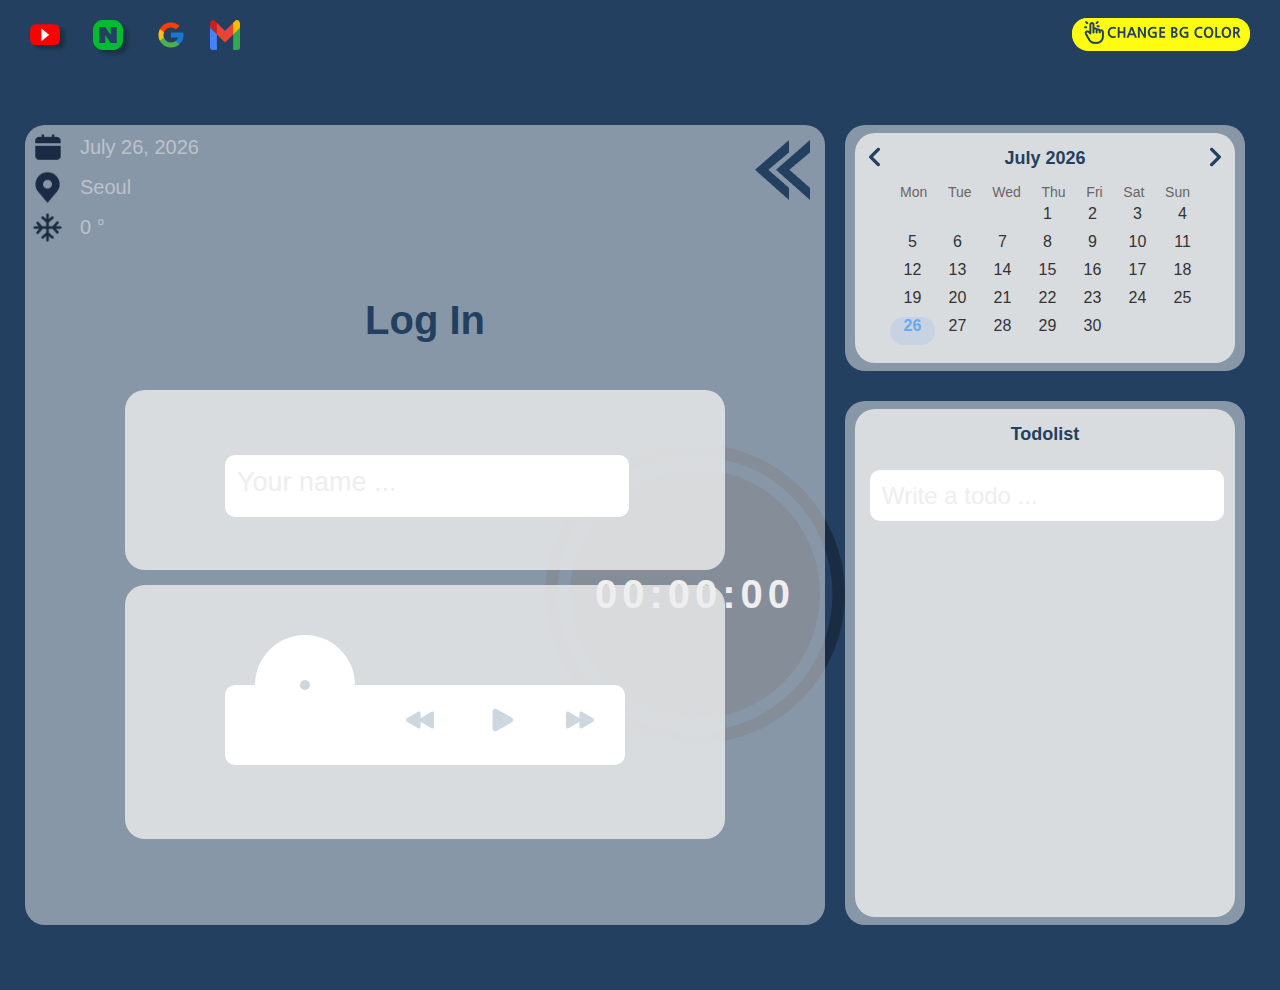
==== commit a8ed50f3: "[Add] myMomentum 우수 졸업작품으로 선정된 내용과 해당 사이트는 교육용을 목적으로 하여 영리를 목적으로한 사이트가 아님을 밝힘" ====
--- a/html/main.html
+++ b/html/main.html
@@ -196,5 +196,8 @@
   <script src="../js/src/musicPlayer.js"></script>
   <script src="../js/src/todolist.js"></script>
   <script src="../js/src/removeModalAddDetails.js"></script>
+  <script>
+    alert("해당 사이트는 교육용으로 만들어졌습니다. 감사합니다.");
+  </script>
 </body>
 </html>--- a/css/src/main.css
+++ b/css/src/main.css
@@ -371,8 +371,10 @@
   display: flex;
   flex-wrap: wrap;
   width: 315px;
-  padding-left: 8px;
-  padding-top: 15px;
+  /* padding-left: 8px; */
+  padding-left: 5px;
+  /* padding-top: 15px; */
+  padding-top: 5px;
   margin: auto;
 }
 .calender_days li {
